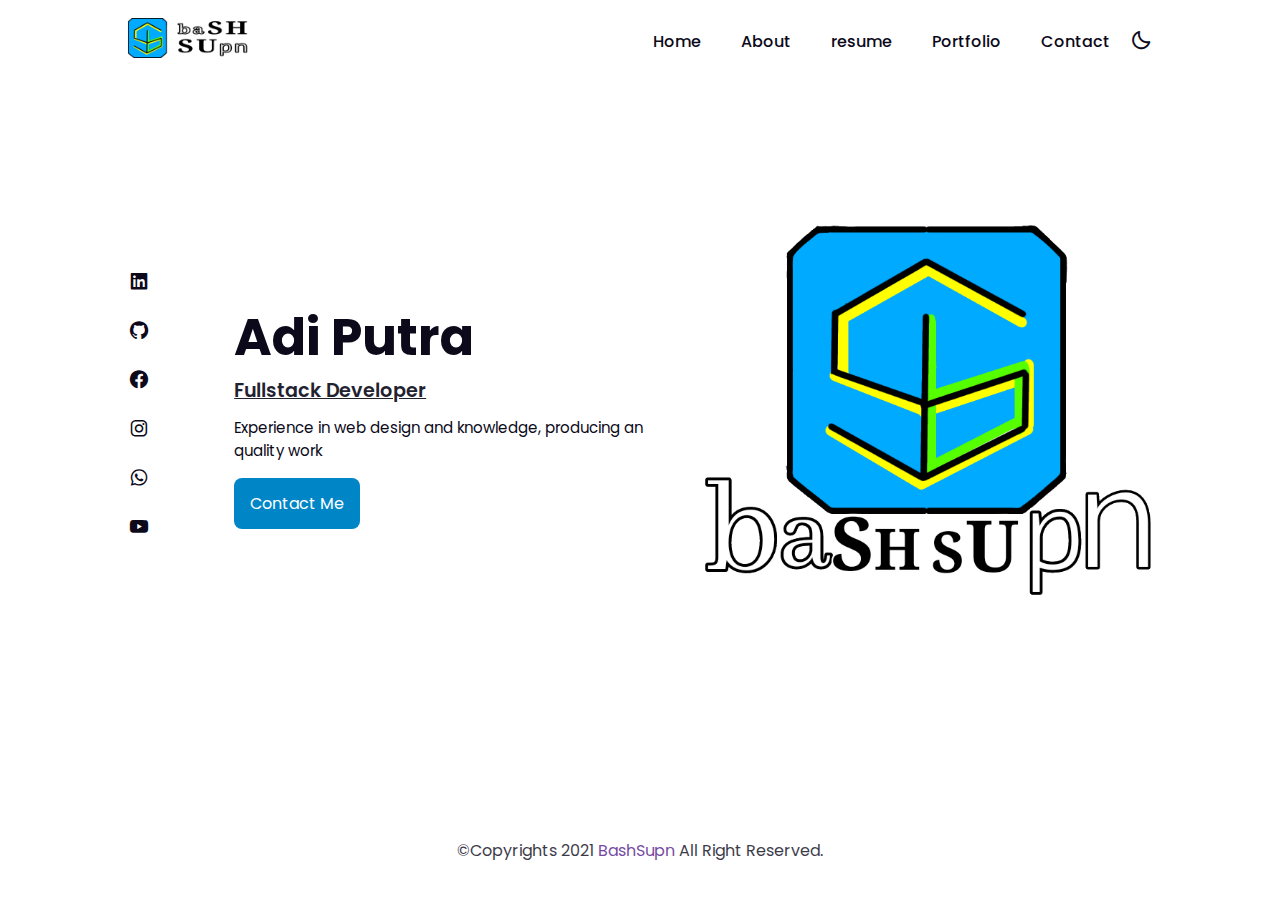
==== index.html @ c3c552fe "Add files via upload" ====
<!DOCTYPE html>
<html lang="en">
<head>
    <meta charset="UTF-8">
    <meta http-equiv="X-UA-Compatible" content="IE=edge">
    <meta name="viewport" content="width=device-width, initial-scale=1.0">
    <title>BashSupn</title>
    <link rel="shortcut icon" href="assets/img/" type="image/x-icon">
    <link rel="icon" href="assets/img/logo/icon.png" type="image/x-icon">
    <!-- Link To CSS -->
    <link rel="stylesheet" href="assets/css/style.css">
    <!-- Box Icons -->
    <link rel="stylesheet" href="https://cdn.jsdelivr.net/npm/boxicons@latest/css/boxicons.min.css">

</head>
<body>
    <!-- Navbar -->
    <header>
        <a href="#" class="logo"><img src="assets/img/logo/logo-nav3.png" alt=""></a>

        <div class="bx bx-menu" id="menu-icon"></div>

        <ul class="navbar">
            <li><a href="index.html">Home</a></li>
            <li><a href="about.html">About</a></li>
            <li><a href="resume.html">resume</a></li>
            <li><a href="portfolio.html">Portfolio</a></li>
            <li><a href="contact.html">Contact</a></li>
            <div class="bx bx-moon" id="darkmode"></div>
        </ul>
    </header>
    <!-- Home -->

    <section class="home" id="home">
        <div class="social">
            <a href="#"><i class='bx bxl-linkedin-square'></i></a>
            <a href="#"><i class='bx bxl-github'></i></a>
            <a href="#"><i class='bx bxl-facebook-circle' ></i></a>
            <a href="#"><i class='bx bxl-instagram' ></i></a>
            <a href="#"><i class='bx bxl-whatsapp' ></i></a>
            <a href="#"><i class='bx bxl-youtube' ></i></a>
        </div>
        <div class="home-img">
            <img src="assets/img/logo/logo.png" alt="">
        </div>
        <div class="home-text">
            <h1>Adi Putra</h1>
            <h2>Fullstack Developer</h2>
            <p>Experience in web design and knowledge, producing an quality work</p>
            <a href="contact.html" class="btn">Contact Me</a>
        </div>
    </section>

    <!-- Copyright -->
    <div class="copyright">
        <p>&#169;Copyrights 2021 <a href="">BashSupn</a> All Right Reserved.</p>
    </div>

    <!-- Link To JS -->
    <script src="assets/js/main.js"></script>
</body>
</html>
---- assets/css/style.css ----
/* Google Fonts */
@import url("https://fonts.googleapis.com/css2?family=Poppins:wght@200;300;400;500;600;700&display=swap");
* {
  margin: 0;
  padding: 0;
  box-sizing: border-box;
  list-style: none;
  text-decoration: none;
  scroll-behavior: smooth;
  scroll-padding-top: 2rem;
  font-family: "Poppins", sans-serif;
}
:root {
  --main-color: #0085c7;
  --bg-color: #fff;
  --text-color: #0b091a;
  --hover: hsl(204, 100%, 51%);

  --big-font: 3.2rem;
  --medium-font: 1.8rem;
  --p-font: 0.941rem;
}
section {
  padding: 50px 10%;
}
body.active {
  --text-color: #fff;
  --bg-color: #0b091a;
}
body {
  background: var(--bg-color);
  color: var(--text-color);
}
*::selection {
  color: var(--bg-color);
  background: var(--main-color);
}
header {
  position: fixed;
  width: 100%;
  top: 0;
  right: 0;
  z-index: 1000;
  display: flex;
  align-items: center;
  justify-content: space-between;
  background: var(--bg-color);
  padding: 18px 10%;
  transition: 0.2s;
}
header.shadow {
  box-shadow: 0 0 4px rgb(14 55 54 / 15%);
}

.logo img{
  width: 120px;
  padding: 0;
}
.navbar {
  display: flex;
}
.navbar a {
  font-size: 1rem;
  padding: 10px 20px;
  color: var(--text-color);
  font-weight: 500;
}
.navbar a:hover {
  color: var(--hover);
}
#menu-icon {
  font-size: 24px;
  cursor: pointer;
  z-index: 10001;
  display: none;
}
#darkmode {
  font-size: 22px;
  cursor: pointer;
}
.home {
  position: relative;
  width: 100%;
  min-height: 92vh;
  display: grid;
  grid-template-columns: 0.2fr 1fr 1fr;
  align-items: center;
  gap: 1rem;
}
.home-img {
  order: 3;
}
.home-img img {
  width: 100%;
}
.home-text span {
  font-size: var(--medium-font);
  font-weight: 500;
}
.home-text h1 {
  font-size: var(--big-font);
}
.home-text h2 {
  font-size: 1.2rem;
  font-weight: 600;
  text-decoration: underline;
  opacity: .9;
}
.home-text p {
  font-size: var(--p-font);
  font-weight: 400;
  margin: 0.7rem 0 1rem;

}
.social {
  display: flex;
  flex-direction: column;
}
.social a {
  margin-bottom: 1rem;
  font-size: 22px;
  color: var(--text-color);
}
.social a:hover {
  color: var(--hover);
}
.btn {
  display: inline-block;
  background: var(--main-color);
  color: #fff;
  padding: 0.8rem 1rem;
  border-radius: 0.5rem;
}
.btn:hover {
  background: var(--hover);
}
.scroll-down {
  position: absolute;
  bottom: 4rem;
  left: 18.5%;
}
.scroll-down a {
  display: flex;
  align-items: center;
  font-size: 1rem;
  color: var(--text-color);
}
.scroll-down .bx {
  color: var(--main-color);
  font-size: 24px;
}
.heading {
  text-align: center;
}
.heading h2 {
  font-size: var(--medium-font);
}
.heading span {
  font-size: var(--p-font);
}
.about-container {
  display: grid;
  grid-template-columns: repeat(2, 1fr);
  gap: 1rem;
  margin-top: 2rem;
}

.about-img img {
  width: 80%;
  border-radius: 0.5rem;
}
.about-text p {
  font-size: var(--p-font);
  font-weight: 400;
  text-align: justify;
}
.information {
  margin: 1rem 0 1.4rem;
}
.information .info-box {
  display: flex;
  align-items: center;
  margin-bottom: 1.4rem;
}
.information .info-box .bx {
  font-size: 22px;
}
.information .info-box span {
  font-weight: 400;
  margin-left: 1rem;
}
.skills-container {
  display: grid;
  grid-template-columns: repeat(2, 1fr);
  align-items: center;
  gap: 2rem;
  margin-top: 4rem;
}
.skills-img img {
  width: 80%;
  padding-left: 4rem;
  object-position: center;
}
.bars-box {
  position: relative;
  display: flex;
  justify-content: space-between;
  align-items: center;
  padding: 1rem 0;
  margin-bottom: 1rem;
}
.bars-box h3,
span {
  font-size: 1.1rem;
  font-weight: 500;
}
.light-bar {
  position: absolute;
  bottom: 0;
  left: 0;
  width: 100%;
  height: 0.5rem;
  background: hsla(260, 100%, 44%, 0.4);
  border-radius: 0.5rem;
}
.percent-bar {
  position: absolute;
  bottom: 0;
  left: 0;
  height: 0.5rem;
  background: var(--main-color);
  border-radius: 0.5rem;
}
.html-bar {
  width: 94%;
}
.css-bar {
  width: 84%;
}
.js-bar {
  width: 74%;
}
.react-bar {
  width: 80%;
}
.services-content {
  display: grid;
  grid-template-columns: repeat(auto-fit, minmax(200px, auto));
  justify-content: center;
  gap: 1rem;
  margin-top: 2rem;
}
.services-box {
  padding: 20px;
  width: 200px;
  display: flex;
  flex-direction: column;
  align-items: center;
  text-align: center;
  border-radius: 0.5rem;
  border-bottom: 2px solid var(--main-color);
  box-shadow: 0 2px 7px rgb(14 55 54 / 15%);
}
.services-box h3 {
  font-size: 1rem;
  font-weight: 600;
  margin: 0.7rem 0 0.4rem;
}
.services-box .bx {
  padding-top: 2rem;
  font-size: 24px;
  color: var(--main-color);
}
.services-box a {
  color: var(--main-color);
  font-size: var(--p-font);
  font-weight: 500;
}
.portfolio-content {
  display: grid;
  grid-template-columns: repeat(auto-fit, minmax(280px, auto));
  gap: 1rem;
  margin-top: 2rem;
}
.portfolio-img {
  overflow: hidden;
  border-radius: 0.5rem;
}
.portfolio-img img {
  width: 100%;
  display: block;
}
.portfolio-img img:hover {
  transform: scale(1.1);
  transition: 1s;
}
.contact-form {
  display: grid;
  place-items: center;
  margin-top: 2rem;
}
.contact-form form {
  display: flex;
  flex-direction: column;
  width: 300px;
}
form input,
textarea {
  padding: 12px;
  border-radius: 0.5rem;
  width: 100%;
  border: none;
  outline: none;
  background: hsla(260, 100%, 44%, 0.1);
  margin-bottom: 1rem;
  color: var(--text-color);
}
form input::placeholder,
textarea::placeholder {
  color: var(--text-color);
}
form textarea {
  resize: none;
  height: 200px;
}
.contact-button {
  width: 80px;
  cursor: pointer;
  background: var(--main-color);
  color: #fff;
  font-weight: 500;
  text-transform: uppercase;
  letter-spacing: 1px;
}
.contact-button:hover {
  background: var(--hover);
}
.footer {
  display: grid;
  place-items: center;
  position: relative;
  margin-top: -5rem;
  background: var(--bg-color);
  color: var(--text-color);
}
.footer-social a {
  color: var(--text-color);
  font-size: 18px;
  padding: 10px;
}
.copyright {
  padding: 10px;
  background: var(--bg-color);
  text-align: center;
  color: var(--text-color);
  display: grid;
  bottom: 0;
  opacity: .8;
}
/* Making Responsive */
@media (max-width: 991px) {
  header {
    padding: 18px 4%;
  }
  section {
    padding: 50px 4%;
  }
}
@media (max-width: 881px) {
  :root {
    --big-font: 2.7rem;
    --medium-font: 1.4rem;
  }
}
@media (max-width: 768px) {
  :root {
    --big-font: 2.4rem;
    --medium-font: 1.2rem;
  }
  header {
    padding: 11px 4%;
  }
  #menu-icon {
    display: initial;
    color: var(--text-color);
  }
  header .navbar {
    position: absolute;
    top: -500px;
    left: 0;
    right: 0;
    display: flex;
    flex-direction: column;
    background: var(--bg-color);
    box-shadow: 0 4px 4px rgb(0 0 0 / 10%);
    transition: 0.2s ease;
    text-align: center;
  }
  .navbar.active {
    top: 100%;
  }
  .navbar a {
    padding: 1.5rem;
    display: block;
    background: var(--bg-color);
  }
  #darkmode {
    position: absolute;
    top: 1.4rem;
    right: 2rem;
  }
  .scroll-down {
    display: none;
  }
  .home {
    grid-template-columns: 0.5fr 3fr;
  }
  .home-text {
    grid-column: 1/3;
    padding-left: 1.4rem;
  }
  .home-text h1,
  .home-text h2,
  .home-text p,
  .home-text a{
    display: flex;
    justify-content: center;
  }
  .home-img {
    order: initial;
  }
  .about-container {
    grid-template-columns: 1fr;
  }
  .about-img {
    display: flex;
    justify-content: center;
  }
  .skills-container {
    grid-template-columns: 1fr;
  }
  .skills-img img {
    padding-left: 0;
  }
  .skills-img {
    padding-top: 2rem;
    display: flex;
    justify-content: center;
  }
}
@media (max-width: 340px) {
  :root {
    --big-font: 1.7rem;
    --medium-font: 1.1rem;
  }
  .home-text span {
    font-size: 1rem;
  }
  .home-text h2 {
    font-size: 0.9rem;
    font-weight: 500;
  }
  .information .info-box span {
    font-size: 1rem;
  }
  .portfolio-content {
    grid-template-columns: repeat(auto-fit, minmax(200px, auto));
  }
  .contact-form form {
    width: auto;
  }
}
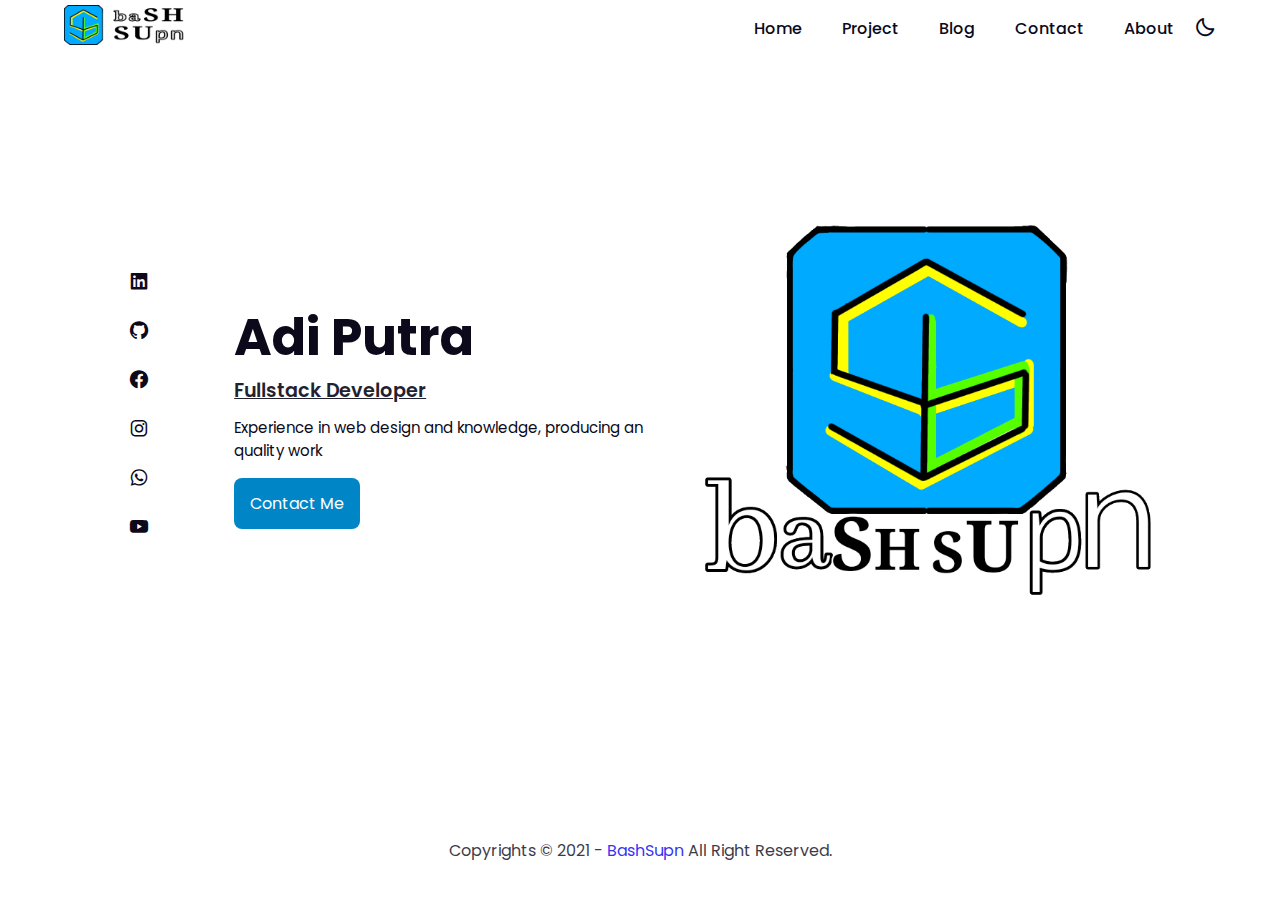
==== commit 4c067fdb: "Update index.html" ====
--- a/index.html
+++ b/index.html
@@ -16,16 +16,16 @@
 <body>
     <!-- Navbar -->
     <header>
-        <a href="#" class="logo"><img src="assets/img/logo/logo-nav3.png" alt=""></a>
+        <a href="index.html" class="logo"><img src="assets/img/logo/logo-nav3.png" alt=""></a>
 
         <div class="bx bx-menu" id="menu-icon"></div>
 
         <ul class="navbar">
-            <li><a href="index.html">Home</a></li>
-            <li><a href="about.html">About</a></li>
-            <li><a href="resume.html">resume</a></li>
-            <li><a href="portfolio.html">Portfolio</a></li>
-            <li><a href="contact.html">Contact</a></li>
+            <li><a href="https://bashsupn.my.id">Home</a></li>
+            <li><a href="resume.html">Project</a></li>
+            <li><a href="blog">Blog</a></li>
+            <li><a href="contact">Contact</a></li>
+            <li><a href="about">About</a></li>
             <div class="bx bx-moon" id="darkmode"></div>
         </ul>
     </header>
@@ -53,10 +53,10 @@
 
     <!-- Copyright -->
     <div class="copyright">
-        <p>&#169;Copyrights 2021 <a href="">BashSupn</a> All Right Reserved.</p>
+        <p>Copyrights &#169; 2021 - <a href="https://bashsupn.my.id">BashSupn</a> All Right Reserved.</p>
     </div>
 
     <!-- Link To JS -->
     <script src="assets/js/main.js"></script>
 </body>
-</html>+</html>
--- a/assets/css/style.css
+++ b/assets/css/style.css
@@ -13,6 +13,7 @@
 :root {
   --main-color: #0085c7;
   --bg-color: #fff;
+  --bg-color2:#eeeeee;
   --text-color: #0b091a;
   --hover: hsl(204, 100%, 51%);
 
@@ -26,6 +27,7 @@
 body.active {
   --text-color: #fff;
   --bg-color: #0b091a;
+  --bg-color2: #1b1930;
 }
 body {
   background: var(--bg-color);
@@ -45,7 +47,7 @@
   align-items: center;
   justify-content: space-between;
   background: var(--bg-color);
-  padding: 18px 10%;
+  padding: 5px 5%;
   transition: 0.2s;
 }
 header.shadow {
@@ -55,6 +57,7 @@
 .logo img{
   width: 120px;
   padding: 0;
+  margin: 0;
 }
 .navbar {
   display: flex;
@@ -356,6 +359,7 @@
   display: grid;
   bottom: 0;
   opacity: .8;
+  width: 100%;
 }
 /* Making Responsive */
 @media (max-width: 991px) {
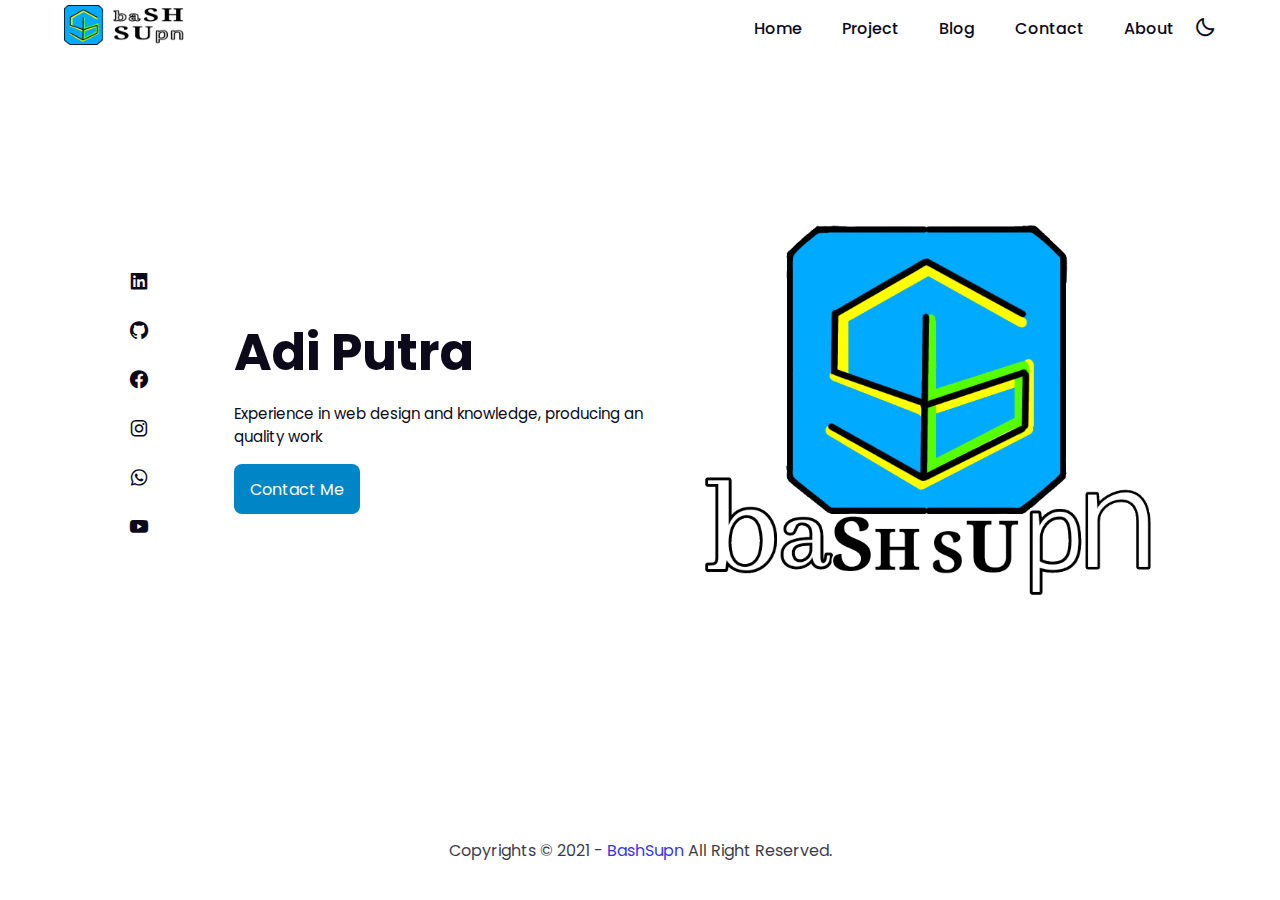
==== commit 7e0c82d0: "Update index.html" ====
--- a/index.html
+++ b/index.html
@@ -4,25 +4,27 @@
     <meta charset="UTF-8">
     <meta http-equiv="X-UA-Compatible" content="IE=edge">
     <meta name="viewport" content="width=device-width, initial-scale=1.0">
-    <title>BashSupn</title>
+    <title>Portfolio | BashSupn</title>
     <link rel="shortcut icon" href="assets/img/" type="image/x-icon">
     <link rel="icon" href="assets/img/logo/icon.png" type="image/x-icon">
     <!-- Link To CSS -->
     <link rel="stylesheet" href="assets/css/style.css">
     <!-- Box Icons -->
     <link rel="stylesheet" href="https://cdn.jsdelivr.net/npm/boxicons@latest/css/boxicons.min.css">
+    <script async src="https://pagead2.googlesyndication.com/pagead/js/adsbygoogle.js?client=ca-pub-7347993817468769"
+     crossorigin="anonymous"></script>
 
 </head>
 <body>
     <!-- Navbar -->
     <header>
-        <a href="index.html" class="logo"><img src="assets/img/logo/logo-nav3.png" alt=""></a>
+        <a href="https://bashsupn.my.id" class="logo"><img src="assets/img/logo/logo-nav3.png" alt=""></a>
 
         <div class="bx bx-menu" id="menu-icon"></div>
 
         <ul class="navbar">
             <li><a href="https://bashsupn.my.id">Home</a></li>
-            <li><a href="resume.html">Project</a></li>
+            <li><a href="projects">Project</a></li>
             <li><a href="blog">Blog</a></li>
             <li><a href="contact">Contact</a></li>
             <li><a href="about">About</a></li>
@@ -33,11 +35,11 @@
 
     <section class="home" id="home">
         <div class="social">
-            <a href="#"><i class='bx bxl-linkedin-square'></i></a>
-            <a href="#"><i class='bx bxl-github'></i></a>
+            <a href="https://www.linkedin.com/in/adi-saputra-b6533a12b/"><i class='bx bxl-linkedin-square'></i></a>
+            <a href="https://github.com/Putra-0"><i class='bx bxl-github'></i></a>
             <a href="#"><i class='bx bxl-facebook-circle' ></i></a>
             <a href="#"><i class='bx bxl-instagram' ></i></a>
-            <a href="#"><i class='bx bxl-whatsapp' ></i></a>
+            <a href="https://api.whatsapp.com/send/?phone=6281929684328""><i class='bx bxl-whatsapp' ></i></a>
             <a href="#"><i class='bx bxl-youtube' ></i></a>
         </div>
         <div class="home-img">
@@ -45,9 +47,9 @@
         </div>
         <div class="home-text">
             <h1>Adi Putra</h1>
-            <h2>Fullstack Developer</h2>
+            <!-- <h2>Fullstack Developer</h2> -->
             <p>Experience in web design and knowledge, producing an quality work</p>
-            <a href="contact.html" class="btn">Contact Me</a>
+            <a href="contact" class="btn">Contact Me</a>
         </div>
     </section>
 
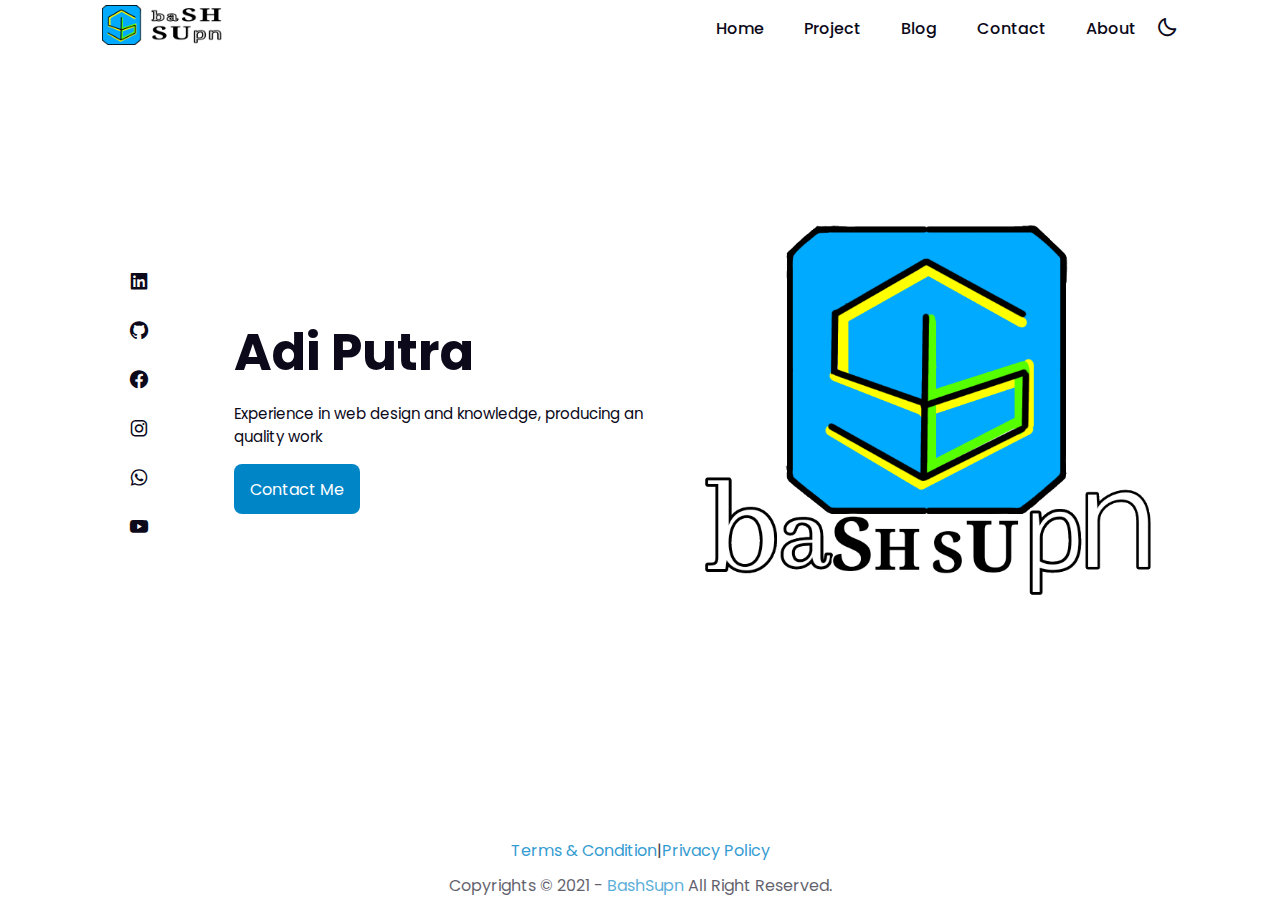
==== commit 8f35cb3e: "add ads" ====
--- a/index.html
+++ b/index.html
@@ -13,6 +13,7 @@
     <link rel="stylesheet" href="https://cdn.jsdelivr.net/npm/boxicons@latest/css/boxicons.min.css">
     <script async src="https://pagead2.googlesyndication.com/pagead/js/adsbygoogle.js?client=ca-pub-7347993817468769"
      crossorigin="anonymous"></script>
+<script async src="https://pagead2.googlesyndication.com/pagead/js/adsbygoogle.js?client=ca-pub-7347993817468769" crossorigin="anonymous"></script>
 
 </head>
 <body>
@@ -52,11 +53,16 @@
             <a href="contact" class="btn">Contact Me</a>
         </div>
     </section>
-
-    <!-- Copyright -->
-    <div class="copyright">
-        <p>Copyrights &#169; 2021 - <a href="https://bashsupn.my.id">BashSupn</a> All Right Reserved.</p>
-    </div>
+    <!-- Footer -->
+        <div class="copyright">
+            <div class="privacy">
+                <a href="terms.html">Terms & Condition</a>|<a href="privacy.html">Privacy Policy</a>
+            </div>
+            <!-- Copyright -->
+            <div class="copyright">
+                <p>Copyrights &#169; 2021 - <a href="https://bashsupn.my.id">BashSupn</a> All Right Reserved.</p>
+            </div>
+        </div>
 
     <!-- Link To JS -->
     <script src="assets/js/main.js"></script>
--- a/assets/css/style.css
+++ b/assets/css/style.css
@@ -47,7 +47,7 @@
   align-items: center;
   justify-content: space-between;
   background: var(--bg-color);
-  padding: 5px 5%;
+  padding: 5px 8%;
   transition: 0.2s;
 }
 header.shadow {
@@ -360,6 +360,9 @@
   bottom: 0;
   opacity: .8;
   width: 100%;
+}
+.copyright a{
+  color: var(--main-color);
 }
 /* Making Responsive */
 @media (max-width: 991px) {
